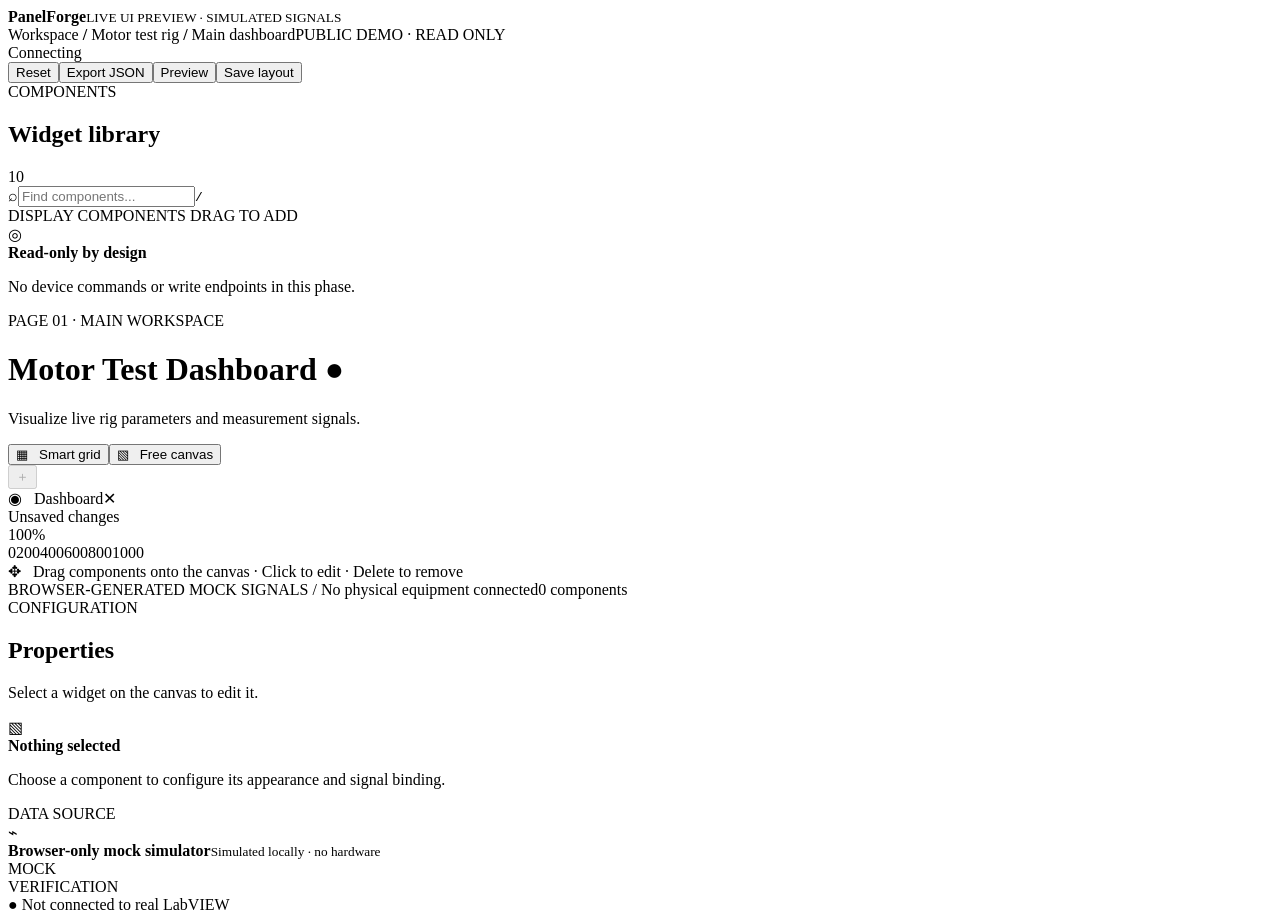
==== hosted-demo/index.html @ 6abefecb "feat(ui): mobile-first PanelForge demo with bottom navigation and responsive sheets" ====
<!doctype html>
<html lang="en">
<head>
  <meta charset="utf-8">
  <meta name="viewport" content="width=device-width,initial-scale=1">
  <meta name="theme-color" content="#0b1221">
  <title>PanelForge • LabVIEW Front Panel Designer</title>
  <link rel="stylesheet" href="/styles.css">
  <link rel="stylesheet" href="/demo-mobile.css">
  <link rel="stylesheet" href="/mobile-ui.css">
  <script src="/demo-mock.js" defer></script>
  <script src="/app.js" defer></script>
  <script src="/mobile-ui.js" defer></script>
</head>
<body>
  <header class="topbar">
    <div class="identity"><div class="brandmark" aria-hidden="true"><span></span><span></span><span></span><span></span></div><div><strong>PanelForge</strong><small>LIVE UI PREVIEW · SIMULATED SIGNALS</small></div></div>
    <div class="topmid"><span class="breadcrumb">Workspace <b>/</b> Motor test rig <b>/</b> Main dashboard</span><span class="phase-tag">PUBLIC DEMO · READ ONLY</span></div>
    <div class="topactions"><div id="connection" class="connection disconnected" role="status" aria-live="polite"><i></i><span>Connecting</span></div><button id="reset" class="btn ghost" title="Restore default layout">Reset</button><button id="export" class="btn ghost">Export JSON</button><button id="preview" class="btn outline">Preview</button><button id="publish" class="btn primary">Save layout</button></div>
  </header>
  <div class="workspace">
    <aside class="library" aria-label="Widget library">
      <div class="side-title"><div><div class="eyebrow">COMPONENTS</div><h2>Widget library</h2></div><span class="count-pill" id="widget-count">10</span></div>
      <label class="search-wrap"><span aria-hidden="true">⌕</span><input id="search" type="search" placeholder="Find components..." aria-label="Search widgets"><kbd>/</kbd></label>
      <div class="library-section-title">DISPLAY COMPONENTS <span>DRAG TO ADD</span></div>
      <div id="catalog" class="catalog"></div>
      <div class="library-foot"><div class="shield">◎</div><div><strong>Read-only by design</strong><p>No device commands or write endpoints in this phase.</p></div></div>
    </aside>
    <main class="stage">
      <div class="stage-header"><div class="page-details"><div class="eyebrow">PAGE 01 <span>·</span> MAIN WORKSPACE</div><h1>Motor Test Dashboard <span class="subtle-dot">●</span></h1><p>Visualize live rig parameters and measurement signals.</p></div><div class="stage-actions"><div class="segmented" role="group" aria-label="Layout mode"><button data-layout="grid" class="active" aria-pressed="true">▦ &nbsp; Smart grid</button><button data-layout="free" aria-pressed="false">▧ &nbsp; Free canvas</button></div><button id="add-page" class="btn icon-button" title="Page management planned for a later milestone" disabled>＋</button></div></div>
      <div class="stage-tools"><div class="tab is-active">◉ &nbsp; Dashboard<span class="tab-close">✕</span></div><div class="stage-tools-right"><span class="save-indicator"><i id="saved-dot"></i><span id="save-text">Unsaved changes</span></span><div class="divider-vert"></div><span class="zoom-label">100%</span></div></div>
      <section id="canvas-scroll" class="canvas-scroll" aria-label="Dashboard editor"><div class="canvas-wrapper"><div class="ruler"><span>0</span><span>200</span><span>400</span><span>600</span><span>800</span><span>1000</span></div><div id="canvas" class="canvas grid-layout" aria-label="Widget canvas" tabindex="0"></div><div class="canvas-hint">✥ &nbsp; Drag components onto the canvas · Click to edit · Delete to remove</div></div></section>
      <footer class="stage-footer"><span><i class="tiny-dot"></i> BROWSER-GENERATED MOCK SIGNALS <span class="footer-divider">/</span> No physical equipment connected</span><span id="canvas-count">0 components</span></footer>
    </main>
    <aside class="inspector" aria-label="Properties inspector"><div class="inspector-head"><div class="eyebrow">CONFIGURATION</div><h2>Properties</h2><p id="selection-caption">Select a widget on the canvas to edit it.</p></div><div id="inspector-content" class="inspector-content"><div class="empty-selection"><div>▧</div><strong>Nothing selected</strong><p>Choose a component to configure its appearance and signal binding.</p></div></div><div class="inspector-foot"><div class="minor-heading">DATA SOURCE</div><div class="source-row"><div class="mock-icon">⌁</div><div><strong>Browser-only mock simulator</strong><small>Simulated locally · no hardware</small></div><span class="mock-badge">MOCK</span></div><div class="minor-heading">VERIFICATION</div><div class="verification"><span>●</span> Not connected to real LabVIEW</div></div></aside>
  </div>
  <div id="toast" class="toast" role="status" aria-live="polite"></div>
</body>
</html>
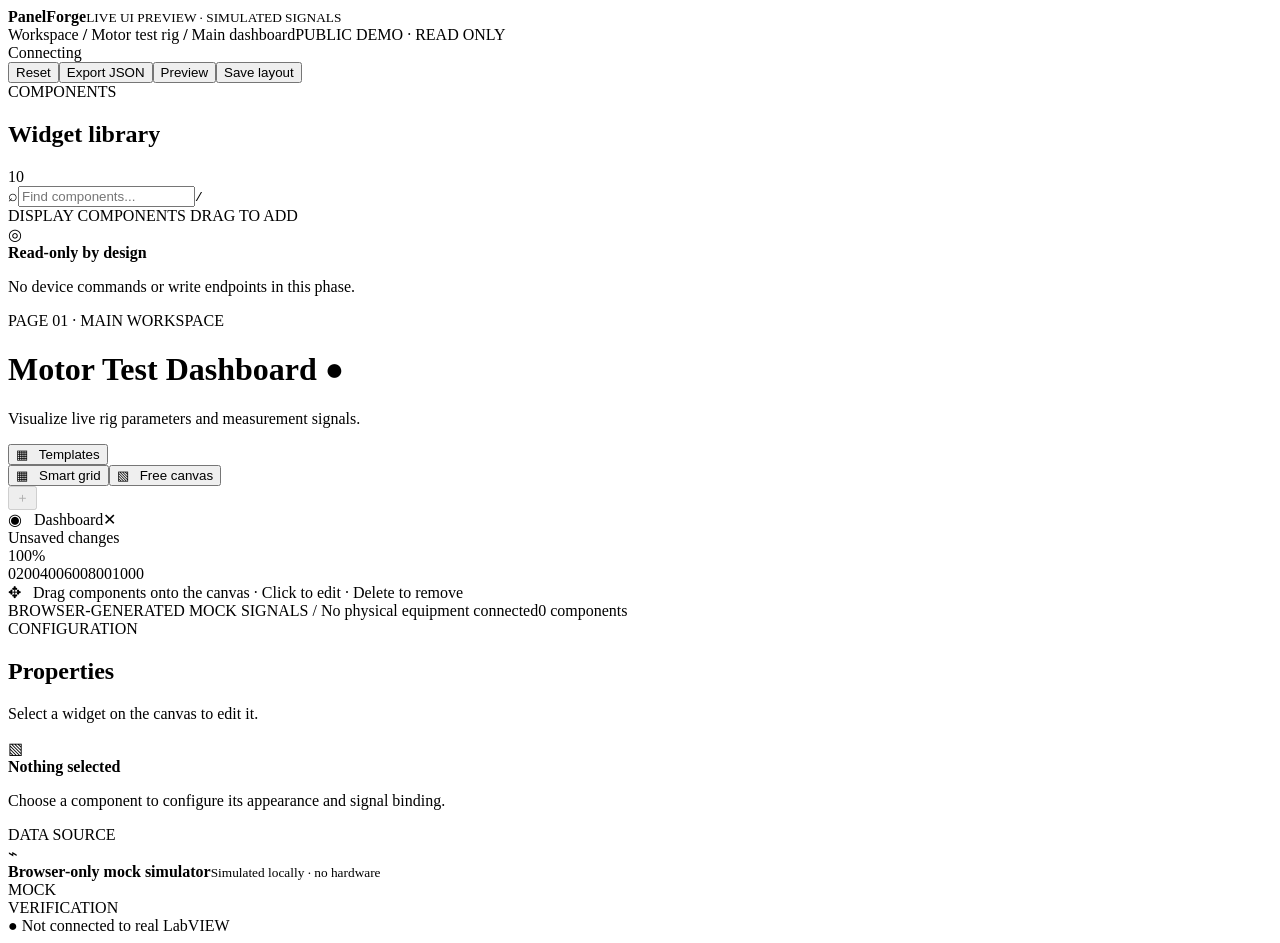
==== commit a0e8ff45: "feat(templates): add five editable mock-only industrial test rig layouts" ====
--- a/hosted-demo/index.html
+++ b/hosted-demo/index.html
@@ -1,16 +1,21 @@
 <!doctype html>
-<html lang="en">
+<html lang="en" data-theme="light">
 <head>
   <meta charset="utf-8">
   <meta name="viewport" content="width=device-width,initial-scale=1">
-  <meta name="theme-color" content="#0b1221">
+  <meta name="theme-color" content="#173d63">
   <title>PanelForge • LabVIEW Front Panel Designer</title>
   <link rel="stylesheet" href="/styles.css">
   <link rel="stylesheet" href="/demo-mobile.css">
   <link rel="stylesheet" href="/mobile-ui.css">
+  <link rel="stylesheet" href="/theme-light.css">
+  <link rel="stylesheet" href="/template-ui.css">
+  <script src="/templates.js" defer></script>
   <script src="/demo-mock.js" defer></script>
   <script src="/app.js" defer></script>
   <script src="/mobile-ui.js" defer></script>
+  <script src="/template-ui.js" defer></script>
+  <script src="/theme-switch.js" defer></script>
 </head>
 <body>
   <header class="topbar">
@@ -27,7 +32,7 @@
       <div class="library-foot"><div class="shield">◎</div><div><strong>Read-only by design</strong><p>No device commands or write endpoints in this phase.</p></div></div>
     </aside>
     <main class="stage">
-      <div class="stage-header"><div class="page-details"><div class="eyebrow">PAGE 01 <span>·</span> MAIN WORKSPACE</div><h1>Motor Test Dashboard <span class="subtle-dot">●</span></h1><p>Visualize live rig parameters and measurement signals.</p></div><div class="stage-actions"><div class="segmented" role="group" aria-label="Layout mode"><button data-layout="grid" class="active" aria-pressed="true">▦ &nbsp; Smart grid</button><button data-layout="free" aria-pressed="false">▧ &nbsp; Free canvas</button></div><button id="add-page" class="btn icon-button" title="Page management planned for a later milestone" disabled>＋</button></div></div>
+      <div class="stage-header"><div class="page-details"><div class="eyebrow">PAGE 01 <span>·</span> MAIN WORKSPACE</div><h1 id="dashboard-title">Motor Test Dashboard <span class="subtle-dot">●</span></h1><p id="dashboard-description">Visualize live rig parameters and measurement signals.</p></div><div class="stage-actions"><button type="button" id="template-picker" class="btn template-trigger" aria-haspopup="dialog">▦ &nbsp; Templates</button><div class="segmented" role="group" aria-label="Layout mode"><button data-layout="grid" class="active" aria-pressed="true">▦ &nbsp; Smart grid</button><button data-layout="free" aria-pressed="false">▧ &nbsp; Free canvas</button></div><button id="add-page" class="btn icon-button" title="Page management planned for a later milestone" disabled>＋</button></div></div>
       <div class="stage-tools"><div class="tab is-active">◉ &nbsp; Dashboard<span class="tab-close">✕</span></div><div class="stage-tools-right"><span class="save-indicator"><i id="saved-dot"></i><span id="save-text">Unsaved changes</span></span><div class="divider-vert"></div><span class="zoom-label">100%</span></div></div>
       <section id="canvas-scroll" class="canvas-scroll" aria-label="Dashboard editor"><div class="canvas-wrapper"><div class="ruler"><span>0</span><span>200</span><span>400</span><span>600</span><span>800</span><span>1000</span></div><div id="canvas" class="canvas grid-layout" aria-label="Widget canvas" tabindex="0"></div><div class="canvas-hint">✥ &nbsp; Drag components onto the canvas · Click to edit · Delete to remove</div></div></section>
       <footer class="stage-footer"><span><i class="tiny-dot"></i> BROWSER-GENERATED MOCK SIGNALS <span class="footer-divider">/</span> No physical equipment connected</span><span id="canvas-count">0 components</span></footer>
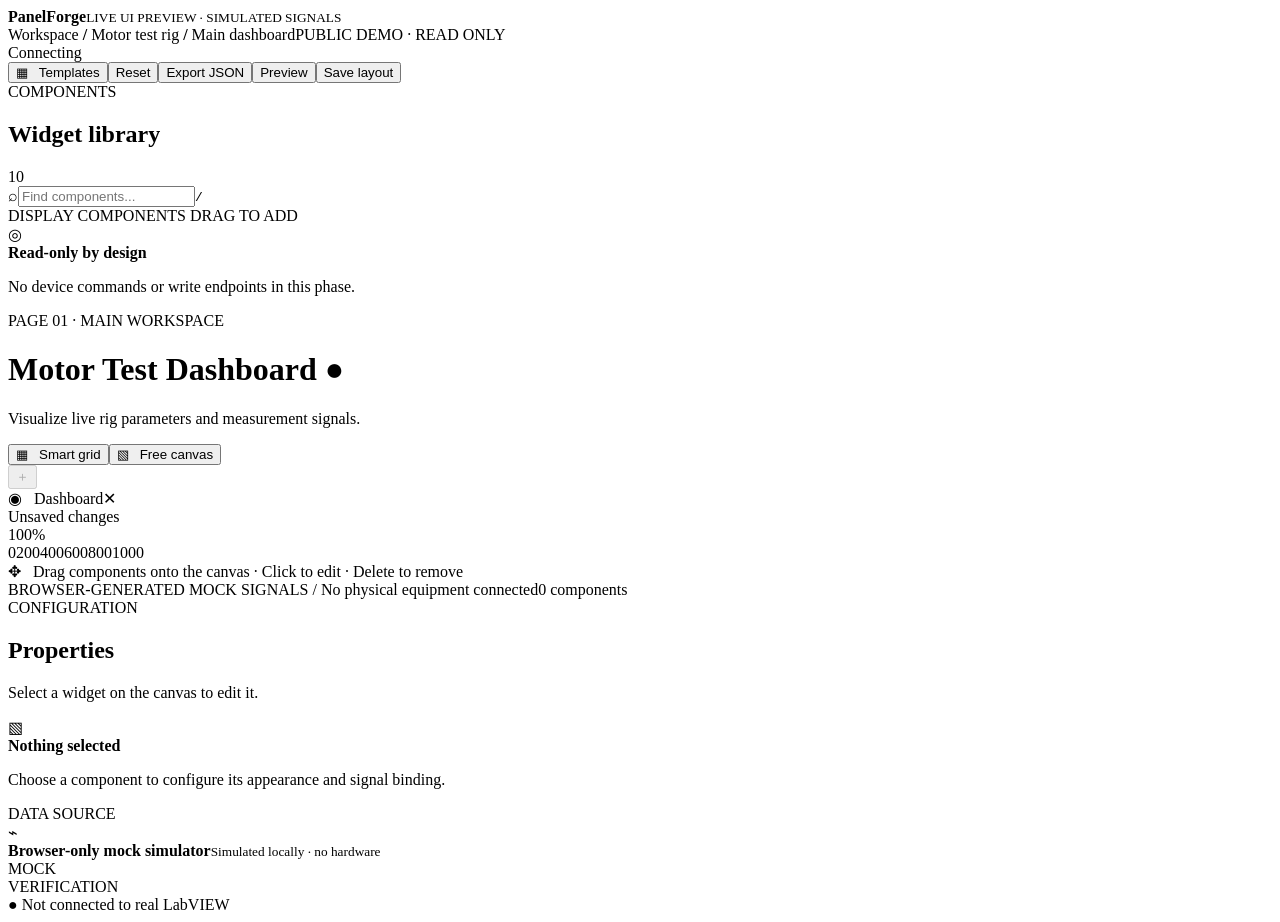
==== commit 1af5f6ad: "feat(templates): add five rig layouts, previews and custom template management" ====
--- a/hosted-demo/index.html
+++ b/hosted-demo/index.html
@@ -9,19 +9,18 @@
   <link rel="stylesheet" href="/demo-mobile.css">
   <link rel="stylesheet" href="/mobile-ui.css">
   <link rel="stylesheet" href="/theme-light.css">
-  <link rel="stylesheet" href="/template-ui.css">
-  <script src="/templates.js" defer></script>
+  <link rel="stylesheet" href="/templates.css">
   <script src="/demo-mock.js" defer></script>
   <script src="/app.js" defer></script>
   <script src="/mobile-ui.js" defer></script>
-  <script src="/template-ui.js" defer></script>
   <script src="/theme-switch.js" defer></script>
+  <script src="/templates.js" defer></script>
 </head>
 <body>
   <header class="topbar">
     <div class="identity"><div class="brandmark" aria-hidden="true"><span></span><span></span><span></span><span></span></div><div><strong>PanelForge</strong><small>LIVE UI PREVIEW · SIMULATED SIGNALS</small></div></div>
     <div class="topmid"><span class="breadcrumb">Workspace <b>/</b> Motor test rig <b>/</b> Main dashboard</span><span class="phase-tag">PUBLIC DEMO · READ ONLY</span></div>
-    <div class="topactions"><div id="connection" class="connection disconnected" role="status" aria-live="polite"><i></i><span>Connecting</span></div><button id="reset" class="btn ghost" title="Restore default layout">Reset</button><button id="export" class="btn ghost">Export JSON</button><button id="preview" class="btn outline">Preview</button><button id="publish" class="btn primary">Save layout</button></div>
+    <div class="topactions"><div id="connection" class="connection disconnected" role="status" aria-live="polite"><i></i><span>Connecting</span></div><button id="templates-open" class="btn templates-launch" type="button">▦ &nbsp; Templates</button><button id="reset" class="btn ghost" title="Restore default layout">Reset</button><button id="export" class="btn ghost">Export JSON</button><button id="preview" class="btn outline">Preview</button><button id="publish" class="btn primary">Save layout</button></div>
   </header>
   <div class="workspace">
     <aside class="library" aria-label="Widget library">
@@ -32,13 +31,14 @@
       <div class="library-foot"><div class="shield">◎</div><div><strong>Read-only by design</strong><p>No device commands or write endpoints in this phase.</p></div></div>
     </aside>
     <main class="stage">
-      <div class="stage-header"><div class="page-details"><div class="eyebrow">PAGE 01 <span>·</span> MAIN WORKSPACE</div><h1 id="dashboard-title">Motor Test Dashboard <span class="subtle-dot">●</span></h1><p id="dashboard-description">Visualize live rig parameters and measurement signals.</p></div><div class="stage-actions"><button type="button" id="template-picker" class="btn template-trigger" aria-haspopup="dialog">▦ &nbsp; Templates</button><div class="segmented" role="group" aria-label="Layout mode"><button data-layout="grid" class="active" aria-pressed="true">▦ &nbsp; Smart grid</button><button data-layout="free" aria-pressed="false">▧ &nbsp; Free canvas</button></div><button id="add-page" class="btn icon-button" title="Page management planned for a later milestone" disabled>＋</button></div></div>
+      <div class="stage-header"><div class="page-details"><div class="eyebrow">PAGE 01 <span>·</span> MAIN WORKSPACE</div><h1>Motor Test Dashboard <span class="subtle-dot">●</span></h1><p>Visualize live rig parameters and measurement signals.</p></div><div class="stage-actions"><div class="segmented" role="group" aria-label="Layout mode"><button data-layout="grid" class="active" aria-pressed="true">▦ &nbsp; Smart grid</button><button data-layout="free" aria-pressed="false">▧ &nbsp; Free canvas</button></div><button id="add-page" class="btn icon-button" title="Page management planned for a later milestone" disabled>＋</button></div></div>
       <div class="stage-tools"><div class="tab is-active">◉ &nbsp; Dashboard<span class="tab-close">✕</span></div><div class="stage-tools-right"><span class="save-indicator"><i id="saved-dot"></i><span id="save-text">Unsaved changes</span></span><div class="divider-vert"></div><span class="zoom-label">100%</span></div></div>
       <section id="canvas-scroll" class="canvas-scroll" aria-label="Dashboard editor"><div class="canvas-wrapper"><div class="ruler"><span>0</span><span>200</span><span>400</span><span>600</span><span>800</span><span>1000</span></div><div id="canvas" class="canvas grid-layout" aria-label="Widget canvas" tabindex="0"></div><div class="canvas-hint">✥ &nbsp; Drag components onto the canvas · Click to edit · Delete to remove</div></div></section>
       <footer class="stage-footer"><span><i class="tiny-dot"></i> BROWSER-GENERATED MOCK SIGNALS <span class="footer-divider">/</span> No physical equipment connected</span><span id="canvas-count">0 components</span></footer>
     </main>
     <aside class="inspector" aria-label="Properties inspector"><div class="inspector-head"><div class="eyebrow">CONFIGURATION</div><h2>Properties</h2><p id="selection-caption">Select a widget on the canvas to edit it.</p></div><div id="inspector-content" class="inspector-content"><div class="empty-selection"><div>▧</div><strong>Nothing selected</strong><p>Choose a component to configure its appearance and signal binding.</p></div></div><div class="inspector-foot"><div class="minor-heading">DATA SOURCE</div><div class="source-row"><div class="mock-icon">⌁</div><div><strong>Browser-only mock simulator</strong><small>Simulated locally · no hardware</small></div><span class="mock-badge">MOCK</span></div><div class="minor-heading">VERIFICATION</div><div class="verification"><span>●</span> Not connected to real LabVIEW</div></div></aside>
   </div>
+  <div id="template-modal-root"></div>
   <div id="toast" class="toast" role="status" aria-live="polite"></div>
 </body>
 </html>
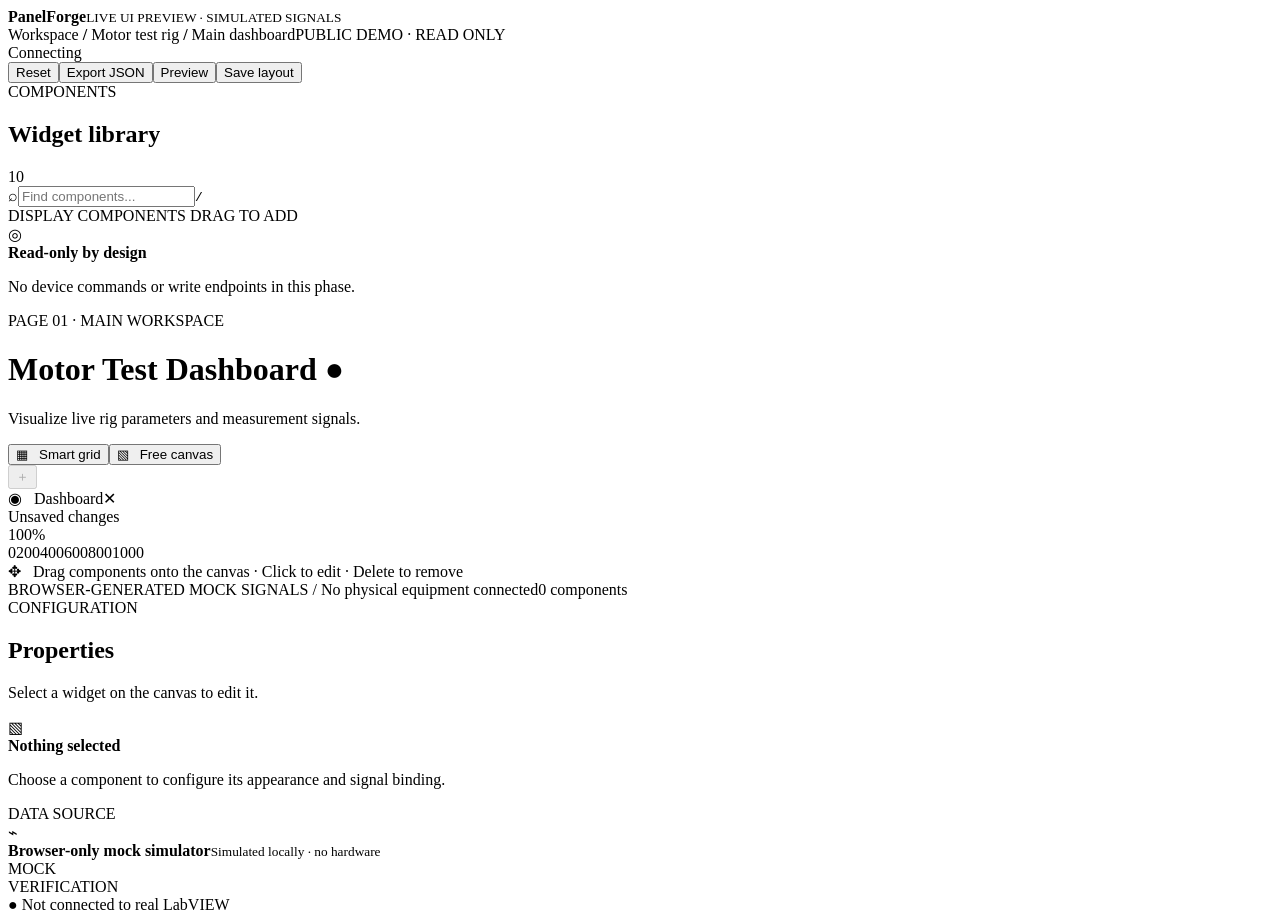
==== commit d81c98d5: "feat(templates): add five rig presets with preview and local custom template saving" ====
--- a/hosted-demo/index.html
+++ b/hosted-demo/index.html
@@ -9,18 +9,18 @@
   <link rel="stylesheet" href="/demo-mobile.css">
   <link rel="stylesheet" href="/mobile-ui.css">
   <link rel="stylesheet" href="/theme-light.css">
-  <link rel="stylesheet" href="/templates.css">
   <script src="/demo-mock.js" defer></script>
   <script src="/app.js" defer></script>
   <script src="/mobile-ui.js" defer></script>
   <script src="/theme-switch.js" defer></script>
-  <script src="/templates.js" defer></script>
+  <link rel="stylesheet" href="/template-library.css">
+  <script src="/template-library.js" defer></script>
 </head>
 <body>
   <header class="topbar">
     <div class="identity"><div class="brandmark" aria-hidden="true"><span></span><span></span><span></span><span></span></div><div><strong>PanelForge</strong><small>LIVE UI PREVIEW · SIMULATED SIGNALS</small></div></div>
     <div class="topmid"><span class="breadcrumb">Workspace <b>/</b> Motor test rig <b>/</b> Main dashboard</span><span class="phase-tag">PUBLIC DEMO · READ ONLY</span></div>
-    <div class="topactions"><div id="connection" class="connection disconnected" role="status" aria-live="polite"><i></i><span>Connecting</span></div><button id="templates-open" class="btn templates-launch" type="button">▦ &nbsp; Templates</button><button id="reset" class="btn ghost" title="Restore default layout">Reset</button><button id="export" class="btn ghost">Export JSON</button><button id="preview" class="btn outline">Preview</button><button id="publish" class="btn primary">Save layout</button></div>
+    <div class="topactions"><div id="connection" class="connection disconnected" role="status" aria-live="polite"><i></i><span>Connecting</span></div><button id="reset" class="btn ghost" title="Restore default layout">Reset</button><button id="export" class="btn ghost">Export JSON</button><button id="preview" class="btn outline">Preview</button><button id="publish" class="btn primary">Save layout</button></div>
   </header>
   <div class="workspace">
     <aside class="library" aria-label="Widget library">
@@ -38,7 +38,6 @@
     </main>
     <aside class="inspector" aria-label="Properties inspector"><div class="inspector-head"><div class="eyebrow">CONFIGURATION</div><h2>Properties</h2><p id="selection-caption">Select a widget on the canvas to edit it.</p></div><div id="inspector-content" class="inspector-content"><div class="empty-selection"><div>▧</div><strong>Nothing selected</strong><p>Choose a component to configure its appearance and signal binding.</p></div></div><div class="inspector-foot"><div class="minor-heading">DATA SOURCE</div><div class="source-row"><div class="mock-icon">⌁</div><div><strong>Browser-only mock simulator</strong><small>Simulated locally · no hardware</small></div><span class="mock-badge">MOCK</span></div><div class="minor-heading">VERIFICATION</div><div class="verification"><span>●</span> Not connected to real LabVIEW</div></div></aside>
   </div>
-  <div id="template-modal-root"></div>
   <div id="toast" class="toast" role="status" aria-live="polite"></div>
 </body>
 </html>
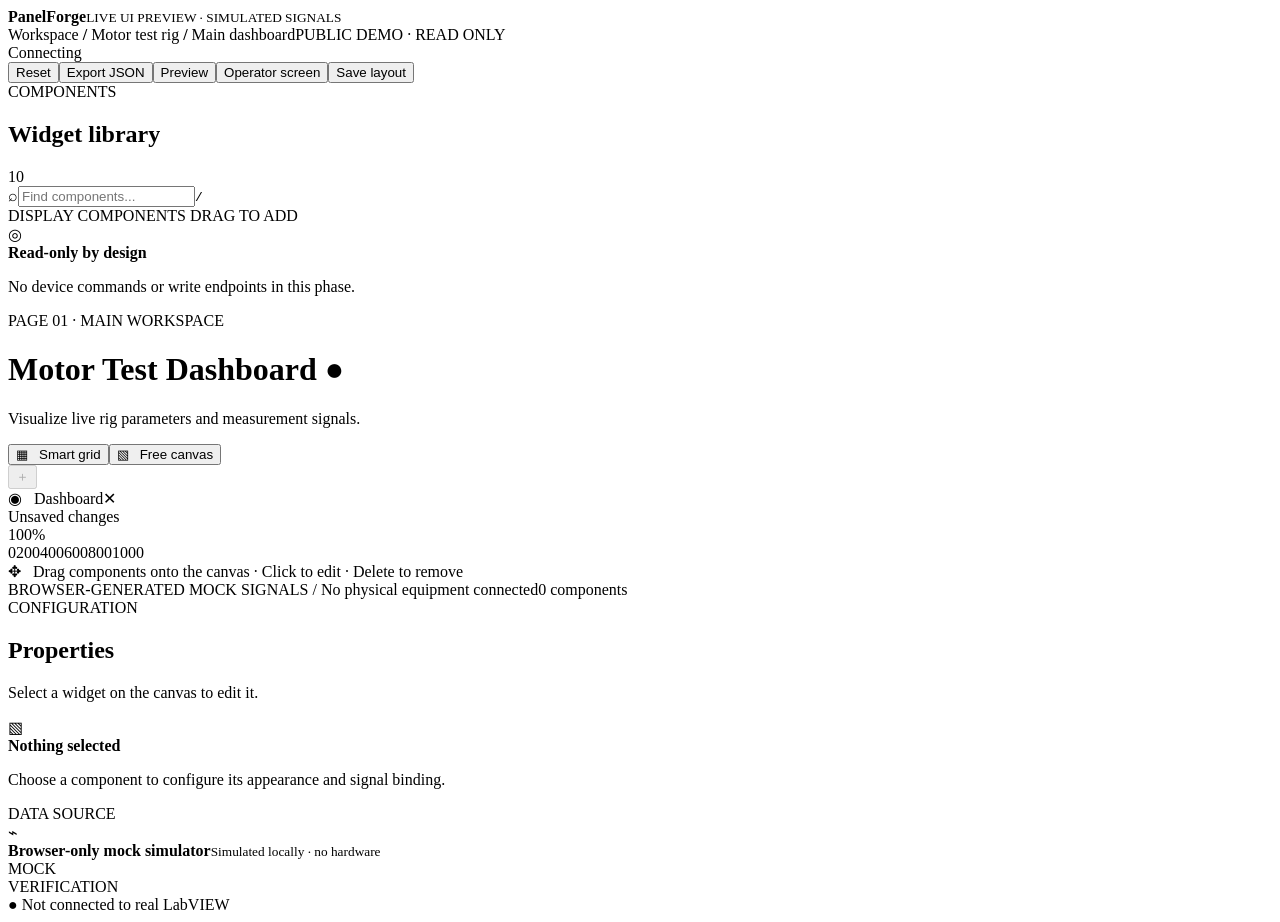
==== commit 8494c209: "feat(operator): dedicated full-screen read-only rig view and verified mobile layout" ====
--- a/hosted-demo/index.html
+++ b/hosted-demo/index.html
@@ -14,13 +14,15 @@
   <script src="/mobile-ui.js" defer></script>
   <script src="/theme-switch.js" defer></script>
   <link rel="stylesheet" href="/template-library.css">
+  <link rel="stylesheet" href="/operator-launch.css">
   <script src="/template-library.js" defer></script>
+  <script src="/operator-launch.js" defer></script>
 </head>
 <body>
   <header class="topbar">
     <div class="identity"><div class="brandmark" aria-hidden="true"><span></span><span></span><span></span><span></span></div><div><strong>PanelForge</strong><small>LIVE UI PREVIEW · SIMULATED SIGNALS</small></div></div>
     <div class="topmid"><span class="breadcrumb">Workspace <b>/</b> Motor test rig <b>/</b> Main dashboard</span><span class="phase-tag">PUBLIC DEMO · READ ONLY</span></div>
-    <div class="topactions"><div id="connection" class="connection disconnected" role="status" aria-live="polite"><i></i><span>Connecting</span></div><button id="reset" class="btn ghost" title="Restore default layout">Reset</button><button id="export" class="btn ghost">Export JSON</button><button id="preview" class="btn outline">Preview</button><button id="publish" class="btn primary">Save layout</button></div>
+    <div class="topactions"><div id="connection" class="connection disconnected" role="status" aria-live="polite"><i></i><span>Connecting</span></div><button id="reset" class="btn ghost" title="Restore default layout">Reset</button><button id="export" class="btn ghost">Export JSON</button><button id="preview" class="btn outline">Preview</button><button id="operator-open" class="btn" type="button" title="Open a display-only operator screen">Operator screen</button><button id="publish" class="btn primary">Save layout</button></div>
   </header>
   <div class="workspace">
     <aside class="library" aria-label="Widget library">
